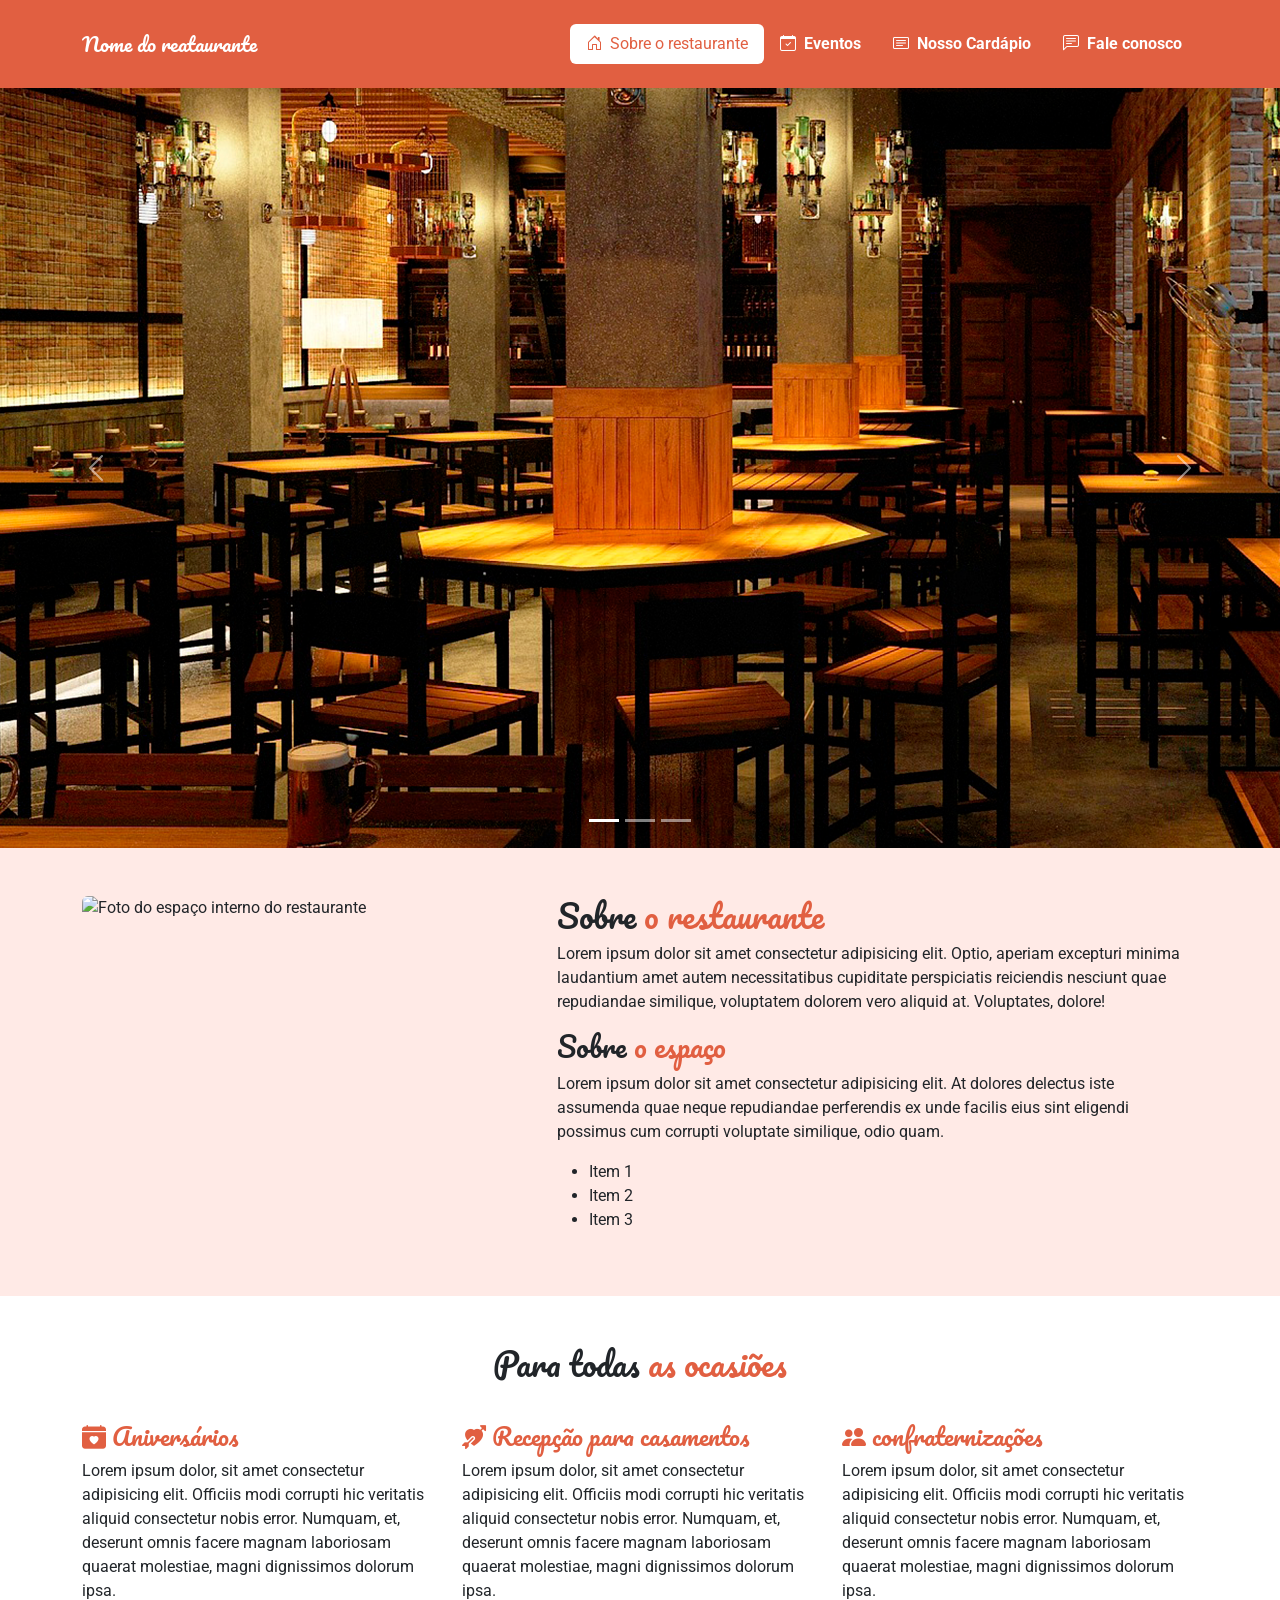
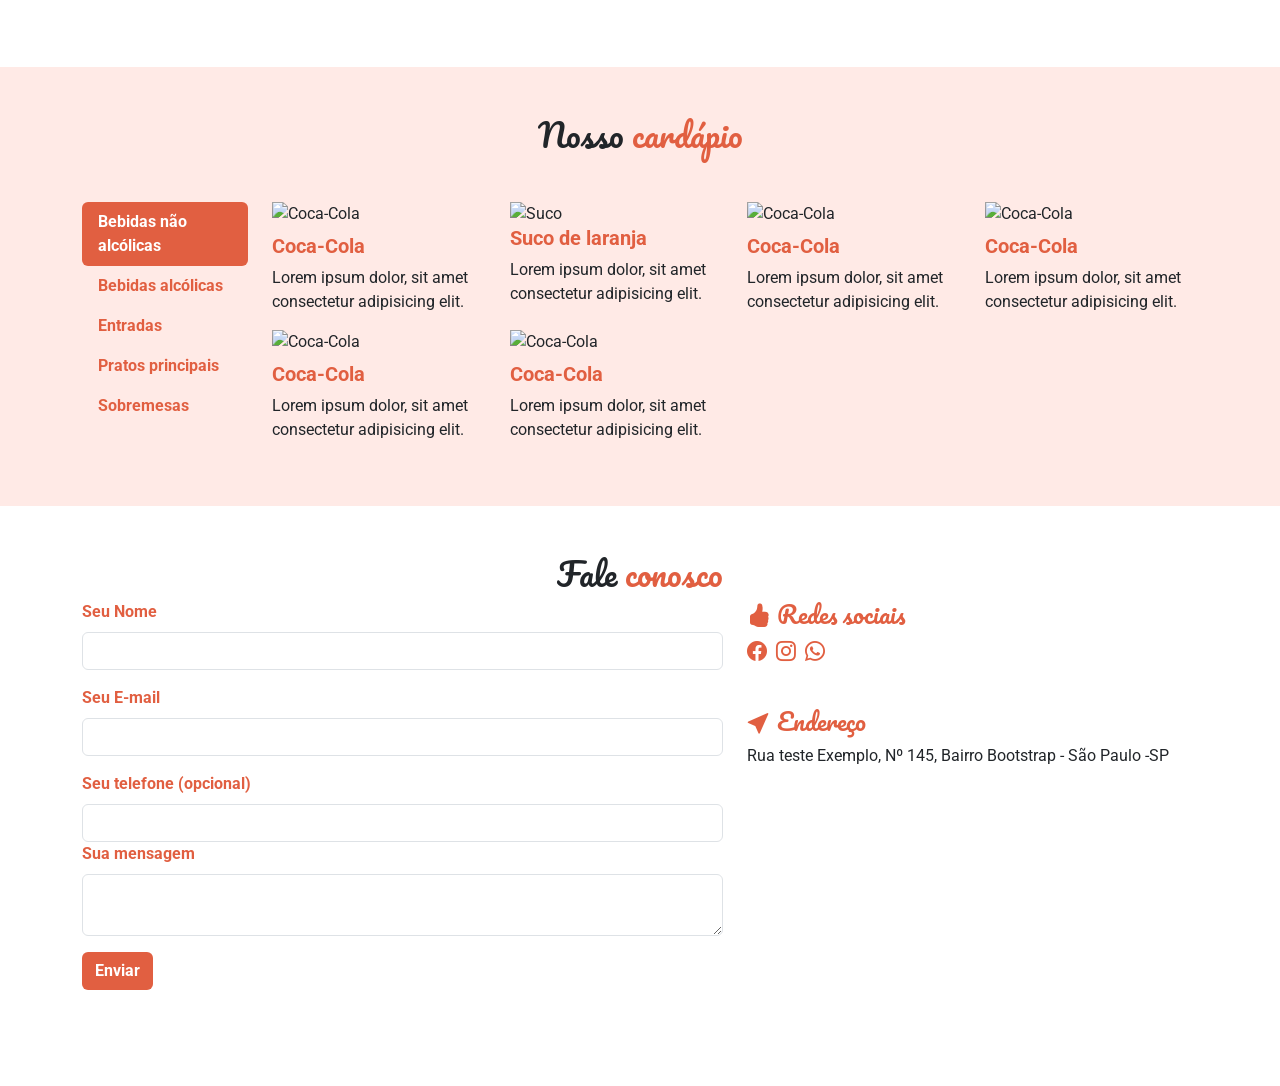
==== Front-end/Projeto m14/index.html @ 94b405eb "primeiro commit" ====
<!DOCTYPE html>
<html lang="pt-BR">
<head>
    <meta charset="UTF-8">
    <meta name="viewport" content="width=device-width, initial-scale=1.0">
    <title>Document</title>
    <link rel="stylesheet" href="https://cdn.jsdelivr.net/npm/bootstrap@5.3.8/dist/css/bootstrap.min.css">
    <link rel="preconnect" href="https://fonts.googleapis.com">
    <link rel="preconnect" href="https://fonts.gstatic.com" crossorigin>
    <link href="https://fonts.googleapis.com/css2?family=Pacifico&family=Roboto:ital,wght@0,100..900;1,100..900&display=swap" rel="stylesheet">
    <link rel="stylesheet" href="https://cdn.jsdelivr.net/npm/bootstrap-icons@1.13.1/font/bootstrap-icons.min.css">
    <link rel="stylesheet" href="main.css">
</head>
<body>

    <header class="navbar navbar-expand-lg sticky-top p-4" id="cabecalho">
        <div class="container">
            <h1 class="navbar-brand m-0 section-title">Nome do reataurante</h1>
            <button class="navbar-toggler" data-bs-toggle="collapse" data-bs-target="#menu-navegacao">
                <span class="navbar-toggler-icon"></span>
            </button>
            <nav class="navbar-collapse collapse justify-content-end" id="menu-navegacao">
                <ul class="nav nav-pills d-block d-md-flex">
                    <li class="nav-item">
                        <a href="#sobre-o-restaurante" class="nav-link">
                            <i class="bi bi-house-door me-1"></i>
                            Sobre o restaurante
                        </a>
                    </li>
                    <li class="nav-item fw-bold">
                        <a href="#eventos" class="nav-link">
                            <i class="bi bi-calendar-check me-1"></i>
                            Eventos
                        </a>
                    </li>
                    <li class="nav-item fw-bold">
                        <a href="#cardapio" class="nav-link">
                            <i class="bi bi-card-text me-1"></i>
                            Nosso Cardápio
                        </a>
                    </li>
                    <li class="nav-item fw-bold">
                        <a href="#fale-conosco" class="nav-link">
                            <i class="bi bi-chat-left-text me-1"></i>
                            Fale conosco
                        </a>
                    </li>
                </ul>
            </nav>
        </div>
    </header>

    <div data-bs-spy="scroll" data-bs-target="cabecalho" data-bs-smooth-scroll="true">
        <section id="sobre-o-restaurante">
            <div class="carousel slide" data-bs-ride="carousel" id="carousel">
                <div class="carousel-inner ">
                    <div class="carousel-item active" data-bs-iterval="3000">
                        <img src="images/slides/slide1.png" alt="Foto do espaço interno do restaurante">
                    </div>
                    <div class="carousel-item" data-bs-iterval="3000">
                        <img src="images/slides/slide2.png" alt="Duas taças de vinho">
                    </div>
                    <div class="carousel-item" data-bs-iterval="3000">
                        <img src="images/slides/slide3.png" alt="Uma mesa com comida">
                    </div>
                </div>
                <button class="carousel-control-prev" type="button" data-bs-target="#carousel" data-bs-slide="prev">
                    <span class="carousel-control-prev-icon"></span>
                </button>
                <button class="carousel-control-next" type="button" data-bs-target="#carousel" data-bs-slide="next">
                    <span class="carousel-control-next-icon"></span>
                </button>
                <div class="carousel-indicators">
                    <button type="button" data-bs-target="#carousel" class="active" data-bs-slide-to="0"></button>
                    <button type="button" data-bs-target="#carousel" data-bs-slide-to="1"></button>
                    <button type="button" data-bs-target="#carousel" data-bs-slide-to="2"></button>
                </div>
            </div>
            
            <div class="pt-5 pb-5">
                <div class="container">
                    <div class="row">
                        <div class="col-md-5">
                            <img src="images/restaurante.jpg" class="d-block w-100 rounded" alt="Foto do espaço interno do restaurante">
                        </div>
                        <div class="col-md-7 mt-3 mt-md-0">
                            <h2 class="section-title">Sobre <span class="text-colored">o restaurante</span></h2>
                            <p> 
                                Lorem ipsum dolor sit amet consectetur adipisicing elit. Optio, aperiam excepturi minima laudantium amet autem necessitatibus cupiditate perspiciatis reiciendis nesciunt quae repudiandae similique, voluptatem dolorem vero aliquid at. Voluptates, dolore!
                            </p>
                            <h3 class="section-title">Sobre <span class="text-colored">o espaço</span></h3>
                            <p>
                                Lorem ipsum dolor sit amet consectetur adipisicing elit. At dolores delectus iste assumenda quae neque repudiandae perferendis ex unde facilis eius sint eligendi possimus cum corrupti voluptate similique, odio quam.
                            </p>
                            <ul>
                                <li>Item 1</li>
                                <li>Item 2</li>
                                <li>Item 3</li>
                            </ul>
                        </div>
                    </div>
                </div>
            </div>
        </section>
        <section id="eventos" class="pt-5 pb-5">
            <div class="container">
                <div class="row">
                    <h2 class="section-title text-center">Para todas <span class="text-colored">as ocasiões</span></h2>
                </div>
                <div class="row mt-4">
                    <div class="col-md-4">
                        <img src="images/eventos/aniversario.jpg" alt="" class="d-block w-100 rounded mb-2">
                        <h3 class="section-title text-colored fs-4">
                            <i class="bi bi-calendar-heart-fill"></i>
                            Aniversários
                        </h3>
                        <p>
                            Lorem ipsum dolor, sit amet consectetur adipisicing elit. Officiis modi corrupti hic veritatis aliquid consectetur nobis error. Numquam, et, deserunt omnis facere magnam laboriosam quaerat molestiae, magni dignissimos dolorum ipsa.
                        </p>
                    </div>
                    <div class="col-md-4">
                        <img src="images/eventos/casamento.jpg" alt="" class="d-block w-100 rounded mb-2">
                        <h3 class="section-title text-colored fs-4">
                            <i class="bi bi-arrow-through-heart-fill"></i>
                            Recepção para casamentos
                        </h3>
                        <p>
                            Lorem ipsum dolor, sit amet consectetur adipisicing elit. Officiis modi corrupti hic veritatis aliquid consectetur nobis error. Numquam, et, deserunt omnis facere magnam laboriosam quaerat molestiae, magni dignissimos dolorum ipsa.
                        </p>
                    </div>
                    <div class="col-md-4">
                        <img src="images/eventos/confraternizacoes.jpg" alt="" class="d-block w-100 rounded mb-2">
                        <h3 class="section-title text-colored fs-4">
                            <i class="bi bi-people-fill"></i>
                            confraternizações
                        </h3>
                        <p>
                            Lorem ipsum dolor, sit amet consectetur adipisicing elit. Officiis modi corrupti hic veritatis aliquid consectetur nobis error. Numquam, et, deserunt omnis facere magnam laboriosam quaerat molestiae, magni dignissimos dolorum ipsa.
                        </p>
                    </div>
                </div>
            </div>
        </section>
        <section id="cardapio" class="pt-5 pb-5">
            <div class="container">
                <div class="row">
                    <h2 class="section-title text-center mb-5">
                        Nosso <span class="text-colored">cardápio</span>
                    </h2>
                </div>
                <div class="row">
                    <aside class="col-md-2">
                        <nav class="nav nav-pills flex-column nav-cardapio">
                            <button type="button" data-bs-toggle="tab" data-bs-target="#bebidas-sem-alcool" class="fw-bold text-start nav-link text-colored active">Bebidas não alcólicas</button>
                            <button type="button" data-bs-toggle="tab" data-bs-target="#bebidas-alcolicas" class="fw-bold text-start nav-link text-colored">Bebidas alcólicas</button>
                            <button type="button" data-bs-toggle="tab" data-bs-target="#entradas" class="fw-bold text-start nav-link text-colored">Entradas</button>
                            <button type="button" data-bs-toggle="tab" data-bs-target="#pratos-principais" class="fw-bold text-start nav-link text-colored">Pratos principais</button>
                            <button type="button" data-bs-toggle="tab" data-bs-target="#sobremesas" class="fw-bold text-start nav-link text-colored">Sobremesas</button>
                        </nav>
                    </aside>
                    <div class="col-md-10">
                        <div class="tab-content">
                            <div class="tab-pane active" id="bebidas-sem-alcool">
                                <div class="row">
                                    <div class="col-md-3">
                                        <img class="d-block w-100" src="images/cardapio/bebidas/coca-cola.jpg" alt="Coca-Cola">
                                        <h5 class="text-colored fw-bold mt-2">Coca-Cola</h5>
                                        <p>
                                            Lorem ipsum dolor, sit amet consectetur adipisicing elit.
                                        </p>
                                    </div>
                                    <div class="col-md-3">
                                        <img class="d-block w-100" src="images/cardapio/bebidas/suco.jpg" alt="Suco">
                                        <h5 class="text-colored fw-bold">Suco de laranja</h5>
                                        <p>
                                            Lorem ipsum dolor, sit amet consectetur adipisicing elit.
                                        </p>
                                    </div>
                                    <div class="col-md-3">
                                        <img class="d-block w-100" src="images/cardapio/bebidas/coca-cola.jpg" alt="Coca-Cola">
                                        <h5 class="text-colored fw-bold mt-2">Coca-Cola</h5>
                                        <p>
                                            Lorem ipsum dolor, sit amet consectetur adipisicing elit.
                                        </p>
                                    </div>
                                    <div class="col-md-3">
                                        <img class="d-block w-100" src="images/cardapio/bebidas/coca-cola.jpg" alt="Coca-Cola">
                                        <h5 class="text-colored fw-bold mt-2">Coca-Cola</h5>
                                        <p>
                                            Lorem ipsum dolor, sit amet consectetur adipisicing elit.
                                        </p>
                                    </div>
                                    <div class="col-md-3">
                                        <img class="d-block w-100" src="images/cardapio/bebidas/coca-cola.jpg" alt="Coca-Cola">
                                        <h5 class="text-colored fw-bold mt-2">Coca-Cola</h5>
                                        <p>
                                            Lorem ipsum dolor, sit amet consectetur adipisicing elit.
                                        </p>
                                    </div>
                                    <div class="col-md-3">
                                        <img class="d-block w-100" src="images/cardapio/bebidas/coca-cola.jpg" alt="Coca-Cola">
                                        <h5 class="text-colored fw-bold mt-2">Coca-Cola</h5>
                                        <p>
                                            Lorem ipsum dolor, sit amet consectetur adipisicing elit.
                                        </p>
                                    </div>
                                </div>
                            </div>
                            <div class="tab-pane" id="bebidas-alcolicas">
                                <div class="row">
                                    <div class="col-md-3">
                                        <img class="d-block w-100" src="images/cardapio/bebidas/cerveja.jpg" alt="Cerveja">
                                        <h5 class="text-colored fw-bold mt-2">Cervejas</h5>
                                        <p>
                                            Lorem ipsum dolor, sit amet consectetur adipisicing elit.
                                        </p>
                                    </div>
                                    <div class="col-md-3">
                                        <img class="d-block w-100" src="images/cardapio/bebidas/vinho.jpg" alt="Vinho">
                                        <h5 class="text-colored fw-bold">Vinhos</h5>
                                        <p>
                                            Lorem ipsum dolor, sit amet consectetur adipisicing elit.
                                        </p>
                                    </div>
                                </div>
                            </div>
                            <div class="tab-pane" id="entradas">
                                <div class="row">
                                    <div class="col-md-3">
                                        <img class="d-block w-100" src="images/cardapio/entradas/entrada.jpg" alt="Nome da entrada">
                                        <h5 class="text-colored fw-bold mt-2">Nome da entrada</h5>
                                        <p>
                                            Lorem ipsum dolor, sit amet consectetur adipisicing elit.
                                        </p>
                                    </div>
                                    <div class="col-md-3">
                                        <img class="d-block w-100" src="images/cardapio/entradas/entrada.jpg" alt="Nome da entrada">
                                        <h5 class="text-colored fw-bold mt-2">Nome da entrada</h5>
                                        <p>
                                            Lorem ipsum dolor, sit amet consectetur adipisicing elit.
                                        </p>
                                    </div>
                                    <div class="col-md-3">
                                        <img class="d-block w-100" src="images/cardapio//entradas/entrada.jpg" alt="Nome da entrada">
                                        <h5 class="text-colored fw-bold mt-2">Nome da entrada</h5>
                                        <p>
                                            Lorem ipsum dolor, sit amet consectetur adipisicing elit.
                                        </p>
                                    </div>
                                    <div class="col-md-3">
                                        <img class="d-block w-100" src="images/cardapio//entradas/entrada.jpg" alt="Nome da entrada">
                                        <h5 class="text-colored fw-bold mt-2">Nome da entrada</h5>
                                        <p>
                                            Lorem ipsum dolor, sit amet consectetur adipisicing elit.
                                        </p>
                                    </div>
                                    <div class="col-md-3">
                                        <img class="d-block w-100" src="images/cardapio//entradas/entrada.jpg" alt="Nome da entrada">
                                        <h5 class="text-colored fw-bold mt-2">Nome da entrada</h5>
                                        <p>
                                            Lorem ipsum dolor, sit amet consectetur adipisicing elit.
                                        </p>
                                    </div>
                                </div>
                            </div>
                            <div class="tab-pane" id="pratos-principais">
                                <div class="row">
                                    <div class="col-md-3">
                                        <img class="d-block w-100" src="images/cardapio/pratos/pizza.jpg" alt="Pizza">
                                        <h5 class="text-colored fw-bold mt-2">Pizza</h5>
                                        <p>
                                            Lorem ipsum dolor, sit amet consectetur adipisicing elit.
                                        </p>
                                    </div>
                                    <div class="col-md-3">
                                        <img class="d-block w-100" src="images/cardapio/pratos/salmao.jpg" alt="Salmão">
                                        <h5 class="text-colored fw-bold mt-2">Salmão</h5>
                                        <p>
                                            Lorem ipsum dolor, sit amet consectetur adipisicing elit.
                                        </p>
                                    </div>
                                </div>
                            </div>
                            <div class="tab-pane" id="sobremesas">
                                <div class="row">
                                    <div class="col-md-3">
                                        <img class="d-block w-100" src="images/cardapio/sobremesas/bolo.jpg" alt="Bolo de chocolate">
                                        <h5 class="text-colored fw-bold mt-2">Bolo de chocolate</h5>
                                        <p>
                                            Lorem ipsum dolor, sit amet consectetur adipisicing elit.
                                        </p>
                                    </div>
                                    <div class="col-md-3">
                                        <img class="d-block w-100" src="images/cardapio/sobremesas/cupcake.jpg" alt="Cupcake">
                                        <h5 class="text-colored fw-bold mt-2">Cupcake</h5>
                                        <p>
                                            Lorem ipsum dolor, sit amet consectetur adipisicing elit.
                                        </p>
                                    </div>
                                </div>
                            </div>
                        </div>
                    </div>
                </div>
            </div>
        </section>
        <section id="fale-conosco" class="pt-5 pb-5">
            <div class="container">
                <div class="row">
                    <h2 class="section-title text-center">Fale <span class="text-colored">conosco</span></h2>
                </div>
                <div class="row">
                    <div class="col-md-7 mb-5">
                        <form>
                            <div class="mb-3">
                                <label for="Nome" class="form-label fw-bold text-colored">Seu Nome</label>
                                <input type="text" name="nome" id="Nome" class="form-control" required>
                            </div>
                            <div class="mb-3">
                                <label for="email" class="form-label fw-bold text-colored">Seu E-mail</label>
                                <input type="email" id="email" name="email" class="form-control" required>
                            </div>
                            <div>
                                <label for="telefone" class="form-label fw-bold text-colored">Seu telefone (opcional)</label>
                                <input type="tel" id="telefone" name="telefone" class="form-control">
                            </div>
                            <div class="mb-3">
                                <label for="mensagem" class="form-label fw-bold text-colored">Sua mensagem</label>
                                <textarea id="mensagem" name="mensagem" class="form-control" required></textarea>
                            </div>
                            <button type="submit" class="btn fw-bold">Enviar</button>
                        </form>
                    </div>
                    <div class="col-md-5">
                        <div class="row">
                            <h3 class="section-title fs-4 text-colored">
                                <i class="bi bi-hand-thumbs-up-fill"></i>
                                Redes sociais
                            </h3>
                            <ul class="social-links">
                                <li class="fs-5">
                                    <a href="#">
                                        <i class="bi bi-facebook text-colored"></i>
                                    </a>
                                </li>
                                <li class="fs-5 ms-1 me-1">
                                    <a href="#">
                                        <i class="bi bi-instagram text-colored"></i>
                                    </a>
                                </li>
                                <li class="fs-5">
                                    <a href="#">
                                        <i class="bi bi-whatsapp text-colored"></i>
                                    </a>
                                </li>
                            </ul>
                        </div>
                        <div class="row mt-4">
                            <h3 class="section-title fs-4 text-colored">
                                <i class="bi bi-cursor-fill"></i>
                                Endereço
                            </h3>
                            <p>
                                Rua teste Exemplo, Nº 145, Bairro Bootstrap - São Paulo -SP
                            </p>
                        </div>
                    </div>
                </div>
            </div>
        </section>
    </div>


    <script src="https://cdn.jsdelivr.net/npm/bootstrap@5.3.8/dist/js/bootstrap.bundle.min.js"></script>
    <script src="https://code.jquery.com/jquery-3.7.1.min.js"></script>
    <script src="https://cdnjs.cloudflare.com/ajax/libs/jquery.mask/1.14.16/jquery.mask.min.js"></script>
    <script src="https://cdnjs.cloudflare.com/ajax/libs/jquery-validate/1.19.5/jquery.validate.min.js"></script>
    <script src="./main.js"></script>
</body>
</html>
---- Front-end/Projeto m14/main.css ----
body {
    font-family: Roboto, sans-serif;
}

.navbar {
    background-color: #e15f41;
}

#cabecalho .nav .nav-link.active {
    background-color: #fff;
    color: #e15f41;
}

#cabecalho .nav .nav-link,
.navbar-brand,
.navbar-brand:hover,
.nav-cardapio .nav-link.active:hover {
    color: #fff;
}

.navbar-brand {
    font-family: Pacifico, cursive;
}

.navbar-toggler {
    background-color: #ffeae6;
}

.section-title {
    font-family: Pacifico, cursive;
}


#sobre-o-restaurante,
#cardapio {
    background-color: #ffeae6;
}

.text-colored {
    color: #e15f41;
}

.nav-cardapio .nav-link.active,
#fale-conosco button {
    background-color: #e15f41   ;
    color: #fff;
}

.nav-cardapio .nav-link:hover {
    color: #e15f41;
}

.social-links li {
    list-style: none;
    display: inline;

}

.social-links a {
    text-decoration: none;
}

@media (max-width: 767px) {
    .carousel-item img {
        height: 280px;
    }

    
}
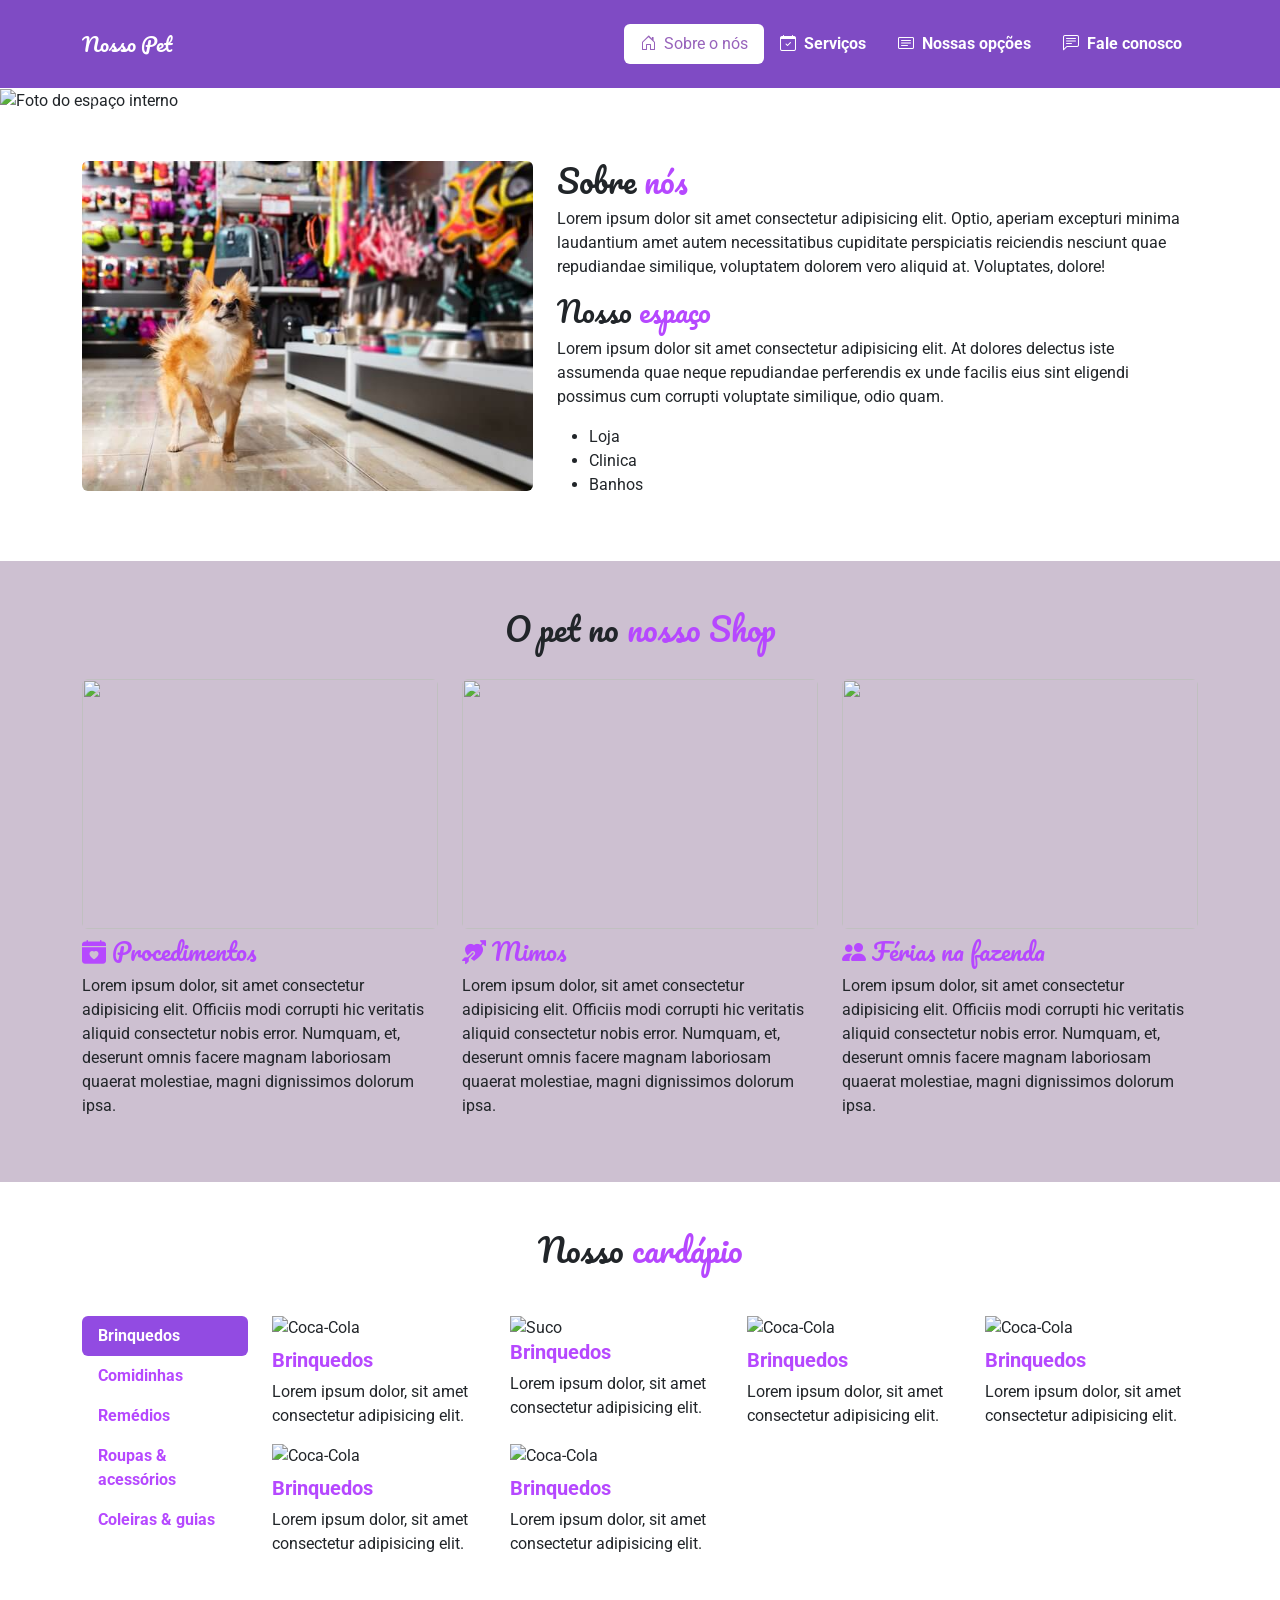
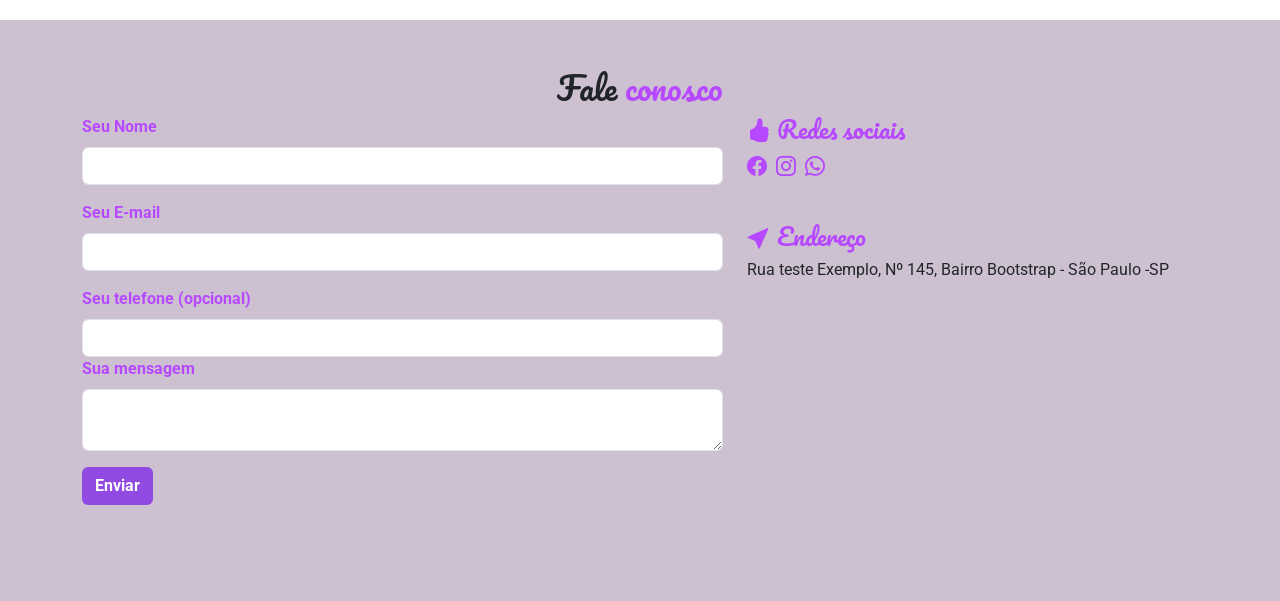
==== commit 9490b182: "projeto corrigido, m14" ====
--- a/Front-end/Projeto m14/index.html
+++ b/Front-end/Projeto m14/index.html
@@ -3,7 +3,7 @@
 <head>
     <meta charset="UTF-8">
     <meta name="viewport" content="width=device-width, initial-scale=1.0">
-    <title>Document</title>
+    <title>PetShop</title>
     <link rel="stylesheet" href="https://cdn.jsdelivr.net/npm/bootstrap@5.3.8/dist/css/bootstrap.min.css">
     <link rel="preconnect" href="https://fonts.googleapis.com">
     <link rel="preconnect" href="https://fonts.gstatic.com" crossorigin>
@@ -15,28 +15,28 @@
 
     <header class="navbar navbar-expand-lg sticky-top p-4" id="cabecalho">
         <div class="container">
-            <h1 class="navbar-brand m-0 section-title">Nome do reataurante</h1>
+            <h1 class="navbar-brand m-0 section-title">Nosso Pet</h1>
             <button class="navbar-toggler" data-bs-toggle="collapse" data-bs-target="#menu-navegacao">
                 <span class="navbar-toggler-icon"></span>
             </button>
             <nav class="navbar-collapse collapse justify-content-end" id="menu-navegacao">
                 <ul class="nav nav-pills d-block d-md-flex">
                     <li class="nav-item">
-                        <a href="#sobre-o-restaurante" class="nav-link">
+                        <a href="#sobre-o-nos" class="nav-link">
                             <i class="bi bi-house-door me-1"></i>
-                            Sobre o restaurante
+                            Sobre o nós
                         </a>
                     </li>
                     <li class="nav-item fw-bold">
-                        <a href="#eventos" class="nav-link">
+                        <a href="#servicos" class="nav-link">
                             <i class="bi bi-calendar-check me-1"></i>
-                            Eventos
+                            Serviços
                         </a>
                     </li>
                     <li class="nav-item fw-bold">
-                        <a href="#cardapio" class="nav-link">
+                        <a href="#opcoes" class="nav-link">
                             <i class="bi bi-card-text me-1"></i>
-                            Nosso Cardápio
+                            Nossas opções
                         </a>
                     </li>
                     <li class="nav-item fw-bold">
@@ -51,17 +51,17 @@
     </header>
 
     <div data-bs-spy="scroll" data-bs-target="cabecalho" data-bs-smooth-scroll="true">
-        <section id="sobre-o-restaurante">
+        <section id="sobre-o-nos">
             <div class="carousel slide" data-bs-ride="carousel" id="carousel">
                 <div class="carousel-inner ">
                     <div class="carousel-item active" data-bs-iterval="3000">
-                        <img src="images/slides/slide1.png" alt="Foto do espaço interno do restaurante">
+                        <img src="images/slide/slide1.webp" alt="Foto do espaço interno">
                     </div>
                     <div class="carousel-item" data-bs-iterval="3000">
-                        <img src="images/slides/slide2.png" alt="Duas taças de vinho">
+                        <img src="images/slide/slide2.webp" alt="Moça com cachorro escolhendo uma tigela">
                     </div>
                     <div class="carousel-item" data-bs-iterval="3000">
-                        <img src="images/slides/slide3.png" alt="Uma mesa com comida">
+                        <img src="images/slide/slide3.jpg" alt="Animais">
                     </div>
                 </div>
                 <button class="carousel-control-prev" type="button" data-bs-target="#carousel" data-bs-slide="prev">
@@ -81,58 +81,58 @@
                 <div class="container">
                     <div class="row">
                         <div class="col-md-5">
-                            <img src="images/restaurante.jpg" class="d-block w-100 rounded" alt="Foto do espaço interno do restaurante">
+                            <img src="Images/ambiente.jpg" class="d-block w-100 rounded" alt="Foto do espaço interno do restaurante">
                         </div>
                         <div class="col-md-7 mt-3 mt-md-0">
-                            <h2 class="section-title">Sobre <span class="text-colored">o restaurante</span></h2>
+                            <h2 class="section-title">Sobre <span class="text-colored">nós</span></h2>
                             <p> 
                                 Lorem ipsum dolor sit amet consectetur adipisicing elit. Optio, aperiam excepturi minima laudantium amet autem necessitatibus cupiditate perspiciatis reiciendis nesciunt quae repudiandae similique, voluptatem dolorem vero aliquid at. Voluptates, dolore!
                             </p>
-                            <h3 class="section-title">Sobre <span class="text-colored">o espaço</span></h3>
+                            <h3 class="section-title">Nosso <span class="text-colored">espaço</span></h3>
                             <p>
                                 Lorem ipsum dolor sit amet consectetur adipisicing elit. At dolores delectus iste assumenda quae neque repudiandae perferendis ex unde facilis eius sint eligendi possimus cum corrupti voluptate similique, odio quam.
                             </p>
                             <ul>
-                                <li>Item 1</li>
-                                <li>Item 2</li>
-                                <li>Item 3</li>
+                                <li>Loja</li>
+                                <li>Clinica</li>
+                                <li>Banhos</li>
                             </ul>
                         </div>
                     </div>
                 </div>
             </div>
         </section>
-        <section id="eventos" class="pt-5 pb-5">
+        <section id="servicos" class="pt-5 pb-5">
             <div class="container">
                 <div class="row">
-                    <h2 class="section-title text-center">Para todas <span class="text-colored">as ocasiões</span></h2>
+                    <h2 class="section-title text-center">O pet no <span class="text-colored">nosso Shop</span></h2>
                 </div>
                 <div class="row mt-4">
                     <div class="col-md-4">
-                        <img src="images/eventos/aniversario.jpg" alt="" class="d-block w-100 rounded mb-2">
+                        <img src="images/Servicos/procedimentos.webp" alt="" class="d-block w-100 rounded mb-2">
                         <h3 class="section-title text-colored fs-4">
                             <i class="bi bi-calendar-heart-fill"></i>
-                            Aniversários
+                            Procedimentos
                         </h3>
                         <p>
                             Lorem ipsum dolor, sit amet consectetur adipisicing elit. Officiis modi corrupti hic veritatis aliquid consectetur nobis error. Numquam, et, deserunt omnis facere magnam laboriosam quaerat molestiae, magni dignissimos dolorum ipsa.
                         </p>
                     </div>
                     <div class="col-md-4">
-                        <img src="images/eventos/casamento.jpg" alt="" class="d-block w-100 rounded mb-2">
+                        <img src="images/Servicos/mimo.jpg" alt="" class="d-block w-100 rounded mb-2">
                         <h3 class="section-title text-colored fs-4">
                             <i class="bi bi-arrow-through-heart-fill"></i>
-                            Recepção para casamentos
+                            Mimos
                         </h3>
                         <p>
                             Lorem ipsum dolor, sit amet consectetur adipisicing elit. Officiis modi corrupti hic veritatis aliquid consectetur nobis error. Numquam, et, deserunt omnis facere magnam laboriosam quaerat molestiae, magni dignissimos dolorum ipsa.
                         </p>
                     </div>
                     <div class="col-md-4">
-                        <img src="images/eventos/confraternizacoes.jpg" alt="" class="d-block w-100 rounded mb-2">
+                        <img src="images//Servicos/hotel.jpeg" alt="" class="d-block w-100 rounded mb-2">
                         <h3 class="section-title text-colored fs-4">
                             <i class="bi bi-people-fill"></i>
-                            confraternizações
+                            Férias na fazenda
                         </h3>
                         <p>
                             Lorem ipsum dolor, sit amet consectetur adipisicing elit. Officiis modi corrupti hic veritatis aliquid consectetur nobis error. Numquam, et, deserunt omnis facere magnam laboriosam quaerat molestiae, magni dignissimos dolorum ipsa.
@@ -141,7 +141,7 @@
                 </div>
             </div>
         </section>
-        <section id="cardapio" class="pt-5 pb-5">
+        <section id="opcoes" class="pt-5 pb-5">
             <div class="container">
                 <div class="row">
                     <h2 class="section-title text-center mb-5">
@@ -151,147 +151,147 @@
                 <div class="row">
                     <aside class="col-md-2">
                         <nav class="nav nav-pills flex-column nav-cardapio">
-                            <button type="button" data-bs-toggle="tab" data-bs-target="#bebidas-sem-alcool" class="fw-bold text-start nav-link text-colored active">Bebidas não alcólicas</button>
-                            <button type="button" data-bs-toggle="tab" data-bs-target="#bebidas-alcolicas" class="fw-bold text-start nav-link text-colored">Bebidas alcólicas</button>
-                            <button type="button" data-bs-toggle="tab" data-bs-target="#entradas" class="fw-bold text-start nav-link text-colored">Entradas</button>
-                            <button type="button" data-bs-toggle="tab" data-bs-target="#pratos-principais" class="fw-bold text-start nav-link text-colored">Pratos principais</button>
-                            <button type="button" data-bs-toggle="tab" data-bs-target="#sobremesas" class="fw-bold text-start nav-link text-colored">Sobremesas</button>
+                            <button type="button" data-bs-toggle="tab" data-bs-target="#brinquedos" class="fw-bold text-start nav-link text-colored active">Brinquedos</button>
+                            <button type="button" data-bs-toggle="tab" data-bs-target="#comidas" class="fw-bold text-start nav-link text-colored">Comidinhas</button>
+                            <button type="button" data-bs-toggle="tab" data-bs-target="#remedios" class="fw-bold text-start nav-link text-colored">Remédios</button>
+                            <button type="button" data-bs-toggle="tab" data-bs-target="#roupas-e-acessorios" class="fw-bold text-start nav-link text-colored">Roupas & acessórios</button>
+                            <button type="button" data-bs-toggle="tab" data-bs-target="#guias" class="fw-bold text-start nav-link text-colored">Coleiras & guias</button>
                         </nav>
                     </aside>
                     <div class="col-md-10">
                         <div class="tab-content">
-                            <div class="tab-pane active" id="bebidas-sem-alcool">
-                                <div class="row">
-                                    <div class="col-md-3">
-                                        <img class="d-block w-100" src="images/cardapio/bebidas/coca-cola.jpg" alt="Coca-Cola">
-                                        <h5 class="text-colored fw-bold mt-2">Coca-Cola</h5>
-                                        <p>
-                                            Lorem ipsum dolor, sit amet consectetur adipisicing elit.
-                                        </p>
-                                    </div>
-                                    <div class="col-md-3">
-                                        <img class="d-block w-100" src="images/cardapio/bebidas/suco.jpg" alt="Suco">
-                                        <h5 class="text-colored fw-bold">Suco de laranja</h5>
-                                        <p>
-                                            Lorem ipsum dolor, sit amet consectetur adipisicing elit.
-                                        </p>
-                                    </div>
-                                    <div class="col-md-3">
-                                        <img class="d-block w-100" src="images/cardapio/bebidas/coca-cola.jpg" alt="Coca-Cola">
-                                        <h5 class="text-colored fw-bold mt-2">Coca-Cola</h5>
-                                        <p>
-                                            Lorem ipsum dolor, sit amet consectetur adipisicing elit.
-                                        </p>
-                                    </div>
-                                    <div class="col-md-3">
-                                        <img class="d-block w-100" src="images/cardapio/bebidas/coca-cola.jpg" alt="Coca-Cola">
-                                        <h5 class="text-colored fw-bold mt-2">Coca-Cola</h5>
-                                        <p>
-                                            Lorem ipsum dolor, sit amet consectetur adipisicing elit.
-                                        </p>
-                                    </div>
-                                    <div class="col-md-3">
-                                        <img class="d-block w-100" src="images/cardapio/bebidas/coca-cola.jpg" alt="Coca-Cola">
-                                        <h5 class="text-colored fw-bold mt-2">Coca-Cola</h5>
-                                        <p>
-                                            Lorem ipsum dolor, sit amet consectetur adipisicing elit.
-                                        </p>
-                                    </div>
-                                    <div class="col-md-3">
-                                        <img class="d-block w-100" src="images/cardapio/bebidas/coca-cola.jpg" alt="Coca-Cola">
-                                        <h5 class="text-colored fw-bold mt-2">Coca-Cola</h5>
-                                        <p>
-                                            Lorem ipsum dolor, sit amet consectetur adipisicing elit.
-                                        </p>
-                                    </div>
-                                </div>
-                            </div>
-                            <div class="tab-pane" id="bebidas-alcolicas">
-                                <div class="row">
-                                    <div class="col-md-3">
-                                        <img class="d-block w-100" src="images/cardapio/bebidas/cerveja.jpg" alt="Cerveja">
-                                        <h5 class="text-colored fw-bold mt-2">Cervejas</h5>
-                                        <p>
-                                            Lorem ipsum dolor, sit amet consectetur adipisicing elit.
-                                        </p>
-                                    </div>
-                                    <div class="col-md-3">
-                                        <img class="d-block w-100" src="images/cardapio/bebidas/vinho.jpg" alt="Vinho">
-                                        <h5 class="text-colored fw-bold">Vinhos</h5>
-                                        <p>
-                                            Lorem ipsum dolor, sit amet consectetur adipisicing elit.
-                                        </p>
-                                    </div>
-                                </div>
-                            </div>
-                            <div class="tab-pane" id="entradas">
-                                <div class="row">
-                                    <div class="col-md-3">
-                                        <img class="d-block w-100" src="images/cardapio/entradas/entrada.jpg" alt="Nome da entrada">
-                                        <h5 class="text-colored fw-bold mt-2">Nome da entrada</h5>
-                                        <p>
-                                            Lorem ipsum dolor, sit amet consectetur adipisicing elit.
-                                        </p>
-                                    </div>
-                                    <div class="col-md-3">
-                                        <img class="d-block w-100" src="images/cardapio/entradas/entrada.jpg" alt="Nome da entrada">
-                                        <h5 class="text-colored fw-bold mt-2">Nome da entrada</h5>
-                                        <p>
-                                            Lorem ipsum dolor, sit amet consectetur adipisicing elit.
-                                        </p>
-                                    </div>
-                                    <div class="col-md-3">
-                                        <img class="d-block w-100" src="images/cardapio//entradas/entrada.jpg" alt="Nome da entrada">
-                                        <h5 class="text-colored fw-bold mt-2">Nome da entrada</h5>
-                                        <p>
-                                            Lorem ipsum dolor, sit amet consectetur adipisicing elit.
-                                        </p>
-                                    </div>
-                                    <div class="col-md-3">
-                                        <img class="d-block w-100" src="images/cardapio//entradas/entrada.jpg" alt="Nome da entrada">
-                                        <h5 class="text-colored fw-bold mt-2">Nome da entrada</h5>
-                                        <p>
-                                            Lorem ipsum dolor, sit amet consectetur adipisicing elit.
-                                        </p>
-                                    </div>
-                                    <div class="col-md-3">
-                                        <img class="d-block w-100" src="images/cardapio//entradas/entrada.jpg" alt="Nome da entrada">
-                                        <h5 class="text-colored fw-bold mt-2">Nome da entrada</h5>
-                                        <p>
-                                            Lorem ipsum dolor, sit amet consectetur adipisicing elit.
-                                        </p>
-                                    </div>
-                                </div>
-                            </div>
-                            <div class="tab-pane" id="pratos-principais">
-                                <div class="row">
-                                    <div class="col-md-3">
-                                        <img class="d-block w-100" src="images/cardapio/pratos/pizza.jpg" alt="Pizza">
-                                        <h5 class="text-colored fw-bold mt-2">Pizza</h5>
-                                        <p>
-                                            Lorem ipsum dolor, sit amet consectetur adipisicing elit.
-                                        </p>
-                                    </div>
-                                    <div class="col-md-3">
-                                        <img class="d-block w-100" src="images/cardapio/pratos/salmao.jpg" alt="Salmão">
-                                        <h5 class="text-colored fw-bold mt-2">Salmão</h5>
-                                        <p>
-                                            Lorem ipsum dolor, sit amet consectetur adipisicing elit.
-                                        </p>
-                                    </div>
-                                </div>
-                            </div>
-                            <div class="tab-pane" id="sobremesas">
-                                <div class="row">
-                                    <div class="col-md-3">
-                                        <img class="d-block w-100" src="images/cardapio/sobremesas/bolo.jpg" alt="Bolo de chocolate">
+                            <div class="tab-pane active" id="brinquedos">
+                                <div class="row">
+                                    <div class="col-md-3">
+                                        <img class="d-block w-100" src="images/opcoes/brinquedos.png" alt="Coca-Cola">
+                                        <h5 class="text-colored fw-bold mt-2">Brinquedos</h5>
+                                        <p>
+                                            Lorem ipsum dolor, sit amet consectetur adipisicing elit.
+                                        </p>
+                                    </div>
+                                    <div class="col-md-3">
+                                        <img class="d-block w-100" src="images/opcoes/brinquedos.png" alt="Suco">
+                                        <h5 class="text-colored fw-bold">Brinquedos</h5>
+                                        <p>
+                                            Lorem ipsum dolor, sit amet consectetur adipisicing elit.
+                                        </p>
+                                    </div>
+                                    <div class="col-md-3">
+                                        <img class="d-block w-100" src="images/opcoes/brinquedos.png" alt="Coca-Cola">
+                                        <h5 class="text-colored fw-bold mt-2">Brinquedos</h5>
+                                        <p>
+                                            Lorem ipsum dolor, sit amet consectetur adipisicing elit.
+                                        </p>
+                                    </div>
+                                    <div class="col-md-3">
+                                        <img class="d-block w-100" src="images/opcoes/brinquedos.png" alt="Coca-Cola">
+                                        <h5 class="text-colored fw-bold mt-2">Brinquedos</h5>
+                                        <p>
+                                            Lorem ipsum dolor, sit amet consectetur adipisicing elit.
+                                        </p>
+                                    </div>
+                                    <div class="col-md-3">
+                                        <img class="d-block w-100" src="images/opcoes/brinquedos.png" alt="Coca-Cola">
+                                        <h5 class="text-colored fw-bold mt-2">Brinquedos</h5>
+                                        <p>
+                                            Lorem ipsum dolor, sit amet consectetur adipisicing elit.
+                                        </p>
+                                    </div>
+                                    <div class="col-md-3">
+                                        <img class="d-block w-100" src="images/opcoes/brinquedos.png" alt="Coca-Cola">
+                                        <h5 class="text-colored fw-bold mt-2">Brinquedos</h5>
+                                        <p>
+                                            Lorem ipsum dolor, sit amet consectetur adipisicing elit.
+                                        </p>
+                                    </div>
+                                </div>
+                            </div>
+                            <div class="tab-pane" id="comidas">
+                                <div class="row">
+                                    <div class="col-md-3">
+                                        <img class="d-block w-100" src="images/opcoes/comidas.jpg" alt="Cerveja">
+                                        <h5 class="text-colored fw-bold mt-2">Comidas</h5>
+                                        <p>
+                                            Lorem ipsum dolor, sit amet consectetur adipisicing elit.
+                                        </p>
+                                    </div>
+                                    <div class="col-md-3">
+                                        <img class="d-block w-100" src="images/opcoes/comidas.jpg" alt="Vinho">
+                                        <h5 class="text-colored fw-bold">Comidas</h5>
+                                        <p>
+                                            Lorem ipsum dolor, sit amet consectetur adipisicing elit.
+                                        </p>
+                                    </div>
+                                </div>
+                            </div>
+                            <div class="tab-pane" id="remedios">
+                                <div class="row">
+                                    <div class="col-md-3">
+                                        <img class="d-block w-100" src="images/opcoes/remedio.jpg" alt="Nome da entrada">
+                                        <h5 class="text-colored fw-bold mt-2">Remédios</h5>
+                                        <p>
+                                            Lorem ipsum dolor, sit amet consectetur adipisicing elit.
+                                        </p>
+                                    </div>
+                                    <div class="col-md-3">
+                                        <img class="d-block w-100" src="images/opcoes/remedio.jpg" alt="Nome da entrada">
+                                        <h5 class="text-colored fw-bold mt-2">Remédios</h5>
+                                        <p>
+                                            Lorem ipsum dolor, sit amet consectetur adipisicing elit.
+                                        </p>
+                                    </div>
+                                    <div class="col-md-3">
+                                        <img class="d-block w-100" src="images/opcoes/remedio.jpg" alt="Nome da entrada">
+                                        <h5 class="text-colored fw-bold mt-2">Remédios</h5>
+                                        <p>
+                                            Lorem ipsum dolor, sit amet consectetur adipisicing elit.
+                                        </p>
+                                    </div>
+                                    <div class="col-md-3">
+                                        <img class="d-block w-100" src="images/opcoes/remedio.jpg" alt="Nome da entrada">
+                                        <h5 class="text-colored fw-bold mt-2">Remédios</h5>
+                                        <p>
+                                            Lorem ipsum dolor, sit amet consectetur adipisicing elit.
+                                        </p>
+                                    </div>
+                                    <div class="col-md-3">
+                                        <img class="d-block w-100" src="images/opcoes/remedio.jpg" alt="Nome da entrada">
+                                        <h5 class="text-colored fw-bold mt-2">Remédios</h5>
+                                        <p>
+                                            Lorem ipsum dolor, sit amet consectetur adipisicing elit.
+                                        </p>
+                                    </div>
+                                </div>
+                            </div>
+                            <div class="tab-pane" id="roupas-e-acessorios">
+                                <div class="row">
+                                    <div class="col-md-3">
+                                        <img class="d-block w-100" src="images/opcoes/roupas.webp" alt="Pizza">
+                                        <h5 class="text-colored fw-bold mt-2">Roupas</h5>
+                                        <p>
+                                            Lorem ipsum dolor, sit amet consectetur adipisicing elit.
+                                        </p>
+                                    </div>
+                                    <div class="col-md-3">
+                                        <img class="d-block w-100" src="images/opcoes/roupas.webp" alt="Salmão">
+                                        <h5 class="text-colored fw-bold mt-2">Acessórios</h5>
+                                        <p>
+                                            Lorem ipsum dolor, sit amet consectetur adipisicing elit.
+                                        </p>
+                                    </div>
+                                </div>
+                            </div>
+                            <div class="tab-pane" id="guias">
+                                <div class="row">
+                                    <div class="col-md-3">
+                                        <img class="d-block w-100" src="images/opcoes/coleiras.jpg" alt="Bolo de chocolate">
                                         <h5 class="text-colored fw-bold mt-2">Bolo de chocolate</h5>
                                         <p>
                                             Lorem ipsum dolor, sit amet consectetur adipisicing elit.
                                         </p>
                                     </div>
                                     <div class="col-md-3">
-                                        <img class="d-block w-100" src="images/cardapio/sobremesas/cupcake.jpg" alt="Cupcake">
+                                        <img class="d-block w-100" src="images/opcoes/coleiras.jpg" alt="Cupcake">
                                         <h5 class="text-colored fw-bold mt-2">Cupcake</h5>
                                         <p>
                                             Lorem ipsum dolor, sit amet consectetur adipisicing elit.
--- a/Front-end/Projeto m14/main.css
+++ b/Front-end/Projeto m14/main.css
@@ -3,12 +3,12 @@
 }
 
 .navbar {
-    background-color: #e15f41;
+    background-color: #7f4bc4;
 }
 
 #cabecalho .nav .nav-link.active {
     background-color: #fff;
-    color: #e15f41;
+    color: #9762bb;
 }
 
 #cabecalho .nav .nav-link,
@@ -31,18 +31,18 @@
 }
 
 
-#sobre-o-restaurante,
-#cardapio {
-    background-color: #ffeae6;
+#servicos,
+#fale-conosco {
+    background-color: #cdc0d1;
 }
 
 .text-colored {
-    color: #e15f41;
+    color: #b648ff;
 }
 
 .nav-cardapio .nav-link.active,
 #fale-conosco button {
-    background-color: #e15f41   ;
+    background-color: #924be2   ;
     color: #fff;
 }
 
@@ -60,6 +60,23 @@
     text-decoration: none;
 }
 
+#servicos img {
+    width: 100%;
+    height: 250px;
+    object-fit: cover;
+    border-radius: 12px;
+}
+
+#carousel img {
+    object-fit: cover;
+    object-position: center;
+    width: 100%;
+    height: 400px;
+    
+}
+
+
+
 @media (max-width: 767px) {
     .carousel-item img {
         height: 280px;
